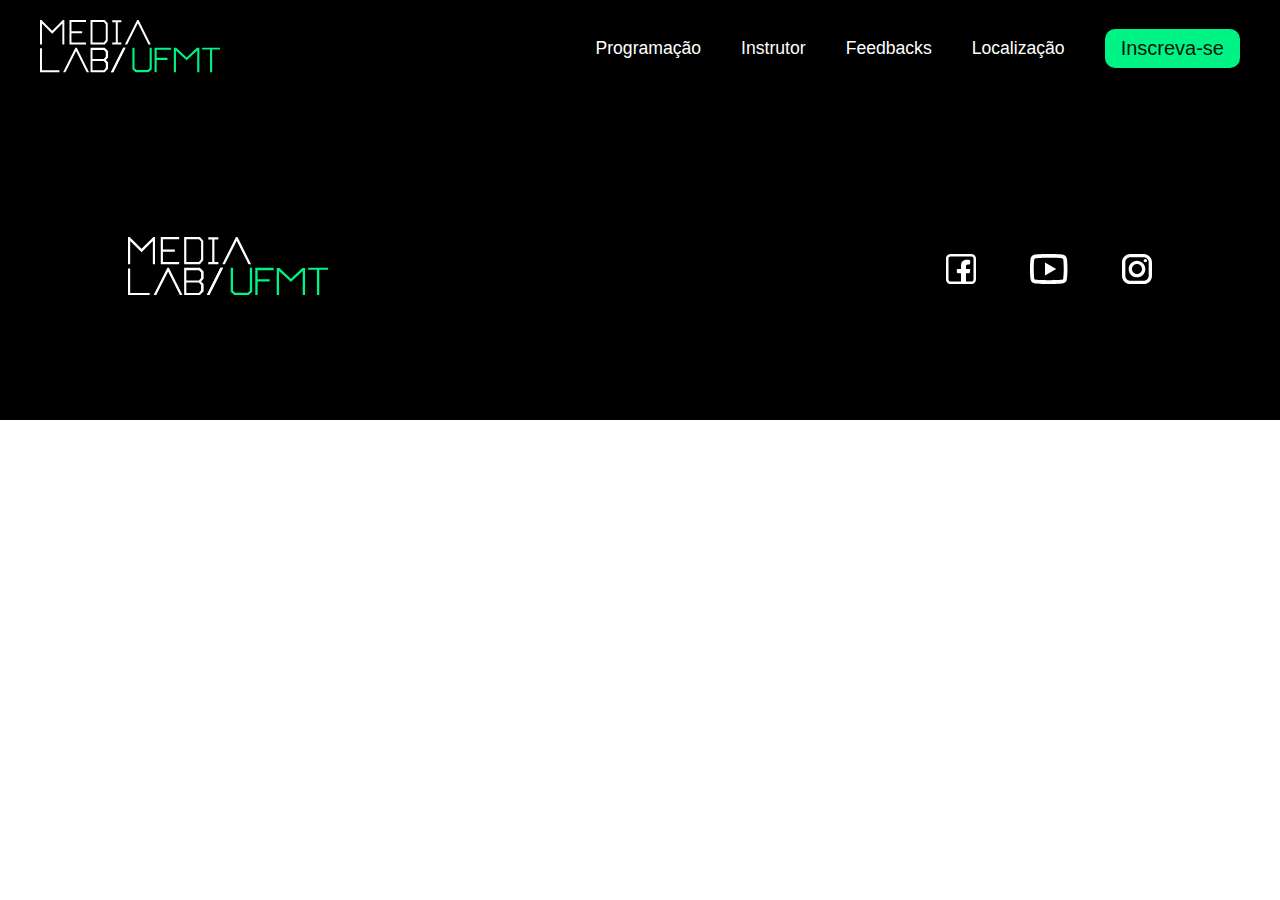
==== formulario.html @ f937fc21 "home pronta" ====
<!DOCTYPE html>
<html lang="pt-br">
<head>
    <meta charset="UTF-8">
    <meta name="viewport" content="width=device-width, initial-scale=1.0">
    <title>Formulario</title>
    <link rel="stylesheet" href="/css/style.css">
    <link rel="shortcut icon" href="/img/favicon.svg" type="image/x-icon">
</head>
<body>
    <header class="header-bg">
        <div class="header">
        <a href="./">
            <img src="/img/logo-medialab.svg" alt="MediaLab">
        </a>
        <nav aria-label="navegação primária">
            <ul class="header-menu">
               <li><a href="#Programação">Programação</a></li>
               <li><a href="#Instrutor">Instrutor</a></li> 
               <li><a href="#Feedbacks">Feedbacks</a></li> 
               <li><a href="#Localização">Localização</a></li>
               <li><a href="./formulario.html"><button class="header-btn">Inscreva-se</button></a></li>
            </ul>                
        </nav>        
        </div>
    </header>

    <footer class="footer-bg">
        <div class="footer container">
            <a href="./index.html"><img src="/img/logo-medialab.svg" alt="MediaLab"></a>

            <div class="redes">
                <img src="/img/icones/facebook.svg" alt="facebook">
                <img src="/img/icones/youtube.svg" alt="youtube">
                <img src="/img/icones/instagram.svg" alt="instagram">
            </div>
        </div>
    </footer>
</body>
</html>
---- css/style.css ----
/* global */
@import "./global/global.css";
@import "./global/header.css";
@import "./global/footer.css";
/* home */
@import "./home/intruducao.css";
@import "./home/programacao.css";
@import "./home/instrutor.css";
@import "./home/feedback.css";
@import "./home/localizacao.css";
/* formulario */
@import "./formulario/formulario.css";
/* utilidades */
@import "./utilidades/cores.css";
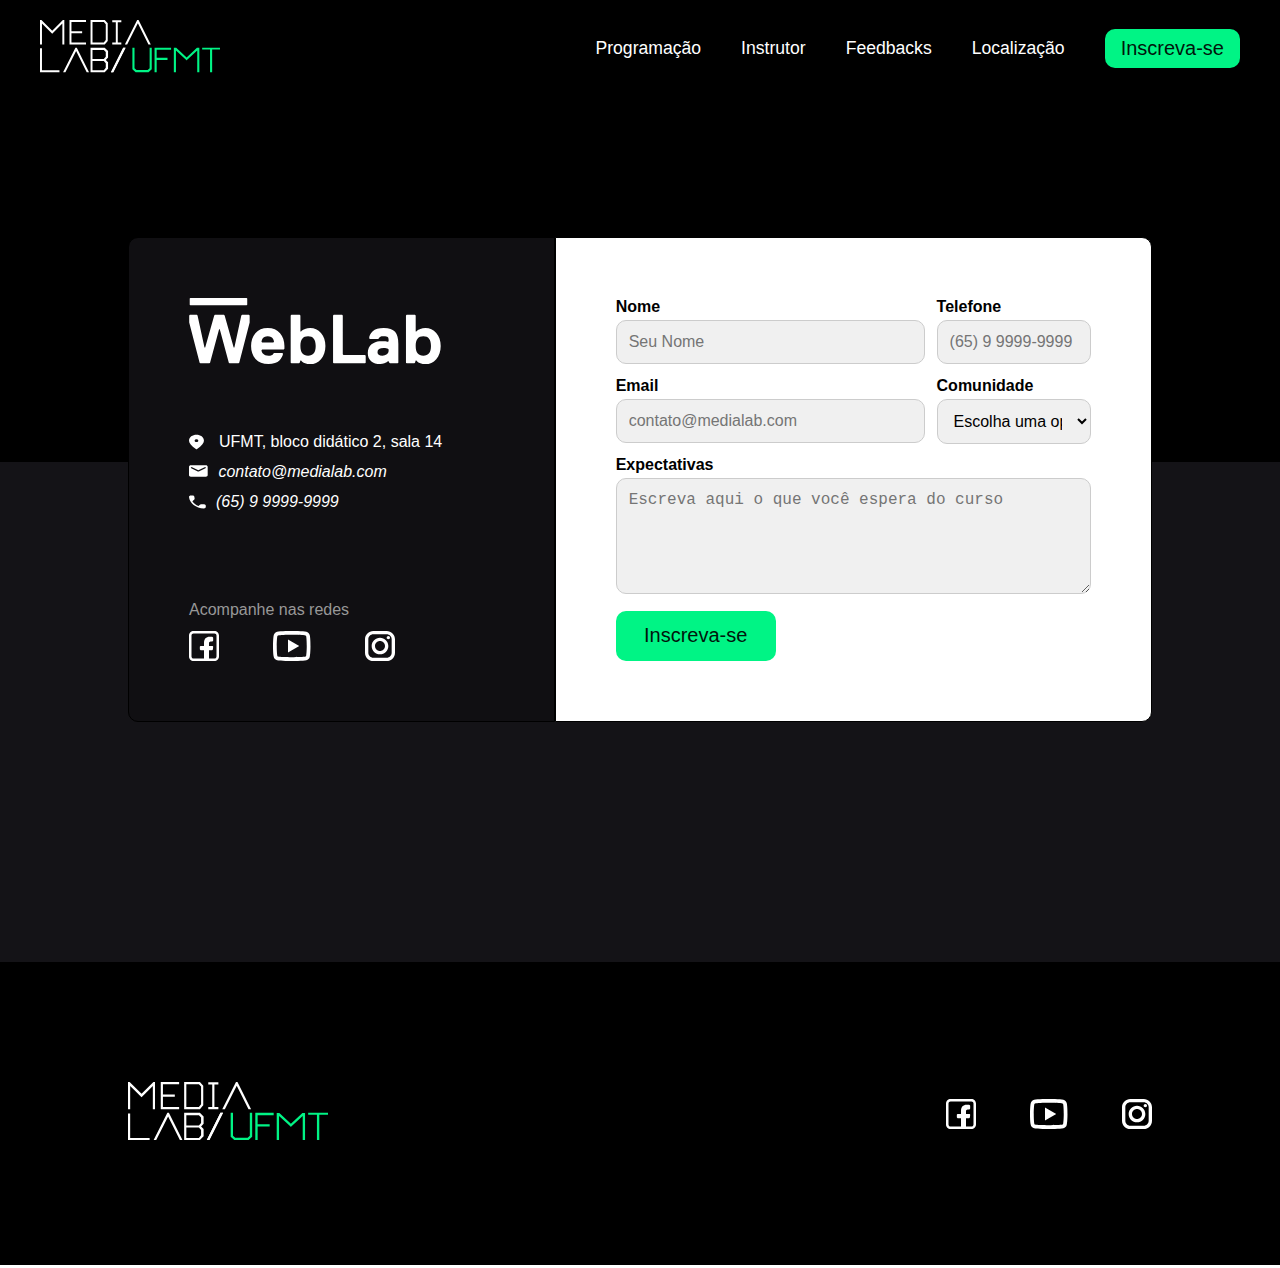
==== commit 428325b0: "pagina de formulario" ====
--- a/formulario.html
+++ b/formulario.html
@@ -25,6 +25,64 @@
         </div>
     </header>
 
+    <main class="formulario-bg">
+        <div class="dados container">
+            <section class="contato"  aria-label="contato">
+                <img src="./img/logo-weblab-form.svg" alt="weblab">
+                <div class="endereco">
+                    <img src="./img/icones/localizacao.svg" alt="">
+                    <p>UFMT, bloco didático 2, sala 14</p>
+                </div>
+                <address>
+                    <div class="email">
+                        <img src="./img/icones/contato.svg" alt="">
+                        <a href="mailto:contato@medialab.com">contato@medialab.com</a>
+                    </div>
+                    <div class="telefone">
+                        <img src="./img/icones/telefone.svg" alt="">
+                        <p>(65) 9 9999-9999</p>
+                    </div>
+                </address>
+
+                <p class="p-redes">Acompanhe nas redes</p>
+                <div class="redes">
+                    <img src="/img/icones/facebook.svg" alt="facebook">
+                    <img src="/img/icones/youtube.svg" alt="youtube">
+                    <img src="/img/icones/instagram.svg" alt="instagram">
+                </div>
+            </section>
+
+            <section class="formulario"  aria-label="formulario">
+                <div>
+                    <label for="nome">Nome</label>
+                    <input type="text" name="nome" id="nome" placeholder="Seu Nome">
+                </div>
+                <div>
+                    <label for="telefone">Telefone</label>
+                    <input type="text" name="telefone" id="telefone" placeholder="(65) 9 9999-9999">
+                </div>
+                <div>
+                    <label for="email">Email</label>
+                    <input type="email" name="email" id="email" placeholder="contato@medialab.com">
+                </div>
+                <div class="dropdown">
+                    <label for="comunidade">Comunidade</label>
+                    <select name="comunidade" id="comunidade">
+                        <option value="inicial">Escolha uma opção</option>
+                        <option value="">Comunidade externa</option>
+                        <option value="">Comunidade interna</option>
+                    </select>    
+                </div>
+                <div class="textarea">
+                <label for="expectativas">Expectativas</label>
+                <textarea name="expectativas" id="expectativas" rows="5" placeholder="Escreva aqui o que você espera do curso"></textarea>
+                </div>
+                <button class="header-btn tam">Inscreva-se</button>
+            </section>
+        </div>
+    </main>
+
+
     <footer class="footer-bg">
         <div class="footer container">
             <a href="./index.html"><img src="/img/logo-medialab.svg" alt="MediaLab"></a>
